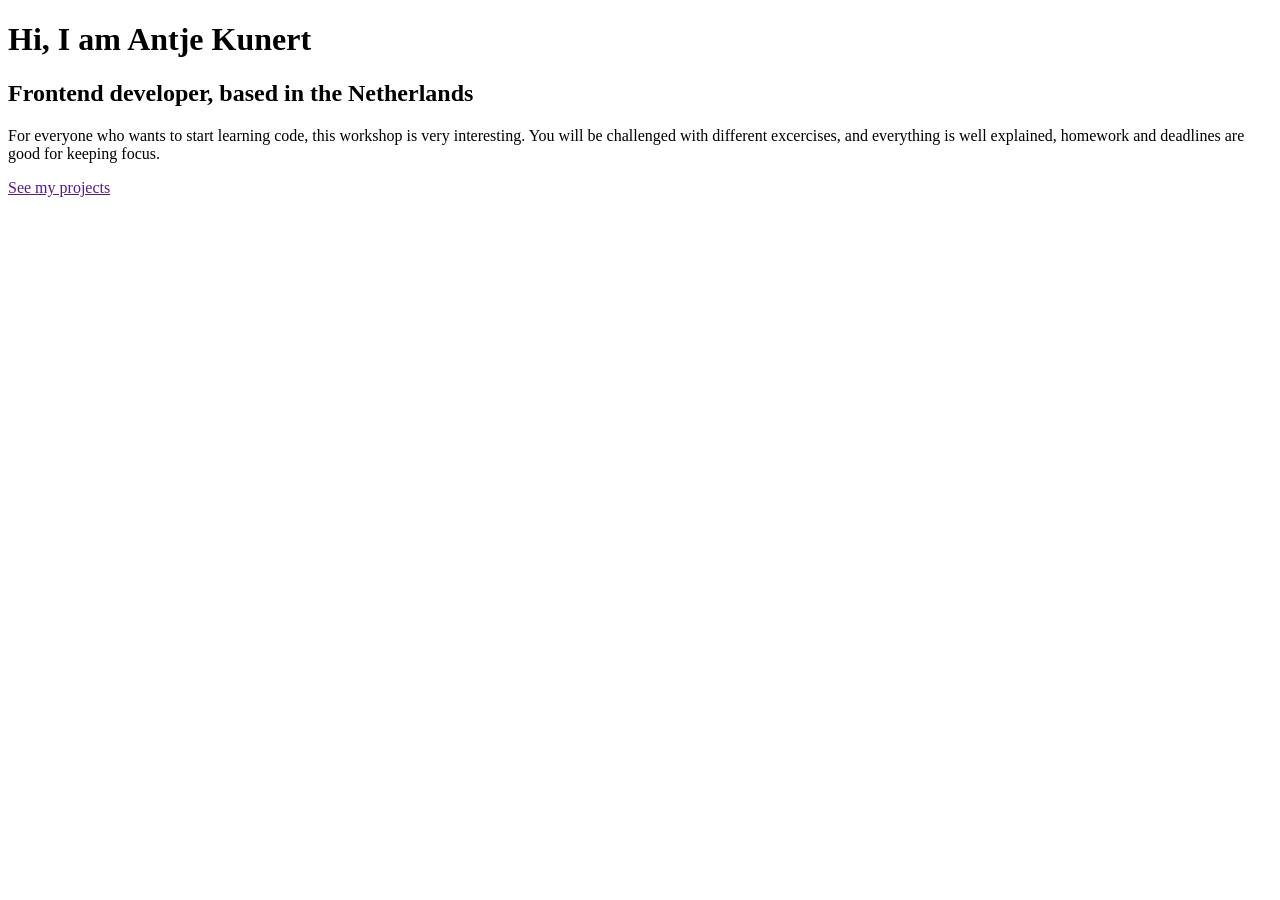
==== about.html @ 3133be0c "Build the about page" ====
<!DOCTYPE html>
<html lang="en">

<head>
    <meta charset="UTF-8">
    <meta name="viewport" content="width=device-width, initial-scale=1.0">
    <title>Document</title>
</head>

<body>
    <div class="about-section-container">
        <div class="row">
            <div class="col-6">
                <div class="about-section-content">
                    <h1 class="" mb-4>Hi, I am Antje Kunert</h1>
                    <h2 class="" mb-4>Frontend developer, based in the Netherlands</h2>
                    <p class="mb-4">For everyone who wants to start learning code, this workshop is very interesting.
                        You will be challenged with different excercises, and everything is well explained,
                        homework and deadlines are good for keeping focus.</p>
                    <a href="" class="btn btn-branding">See my projects</a>
                </div>
            </div>
            <div class="col-6"></div>
            <img src="images/Antje.jpg" alt="" class="img-fluid" />
        </div>
    </div>
</body>

</html>
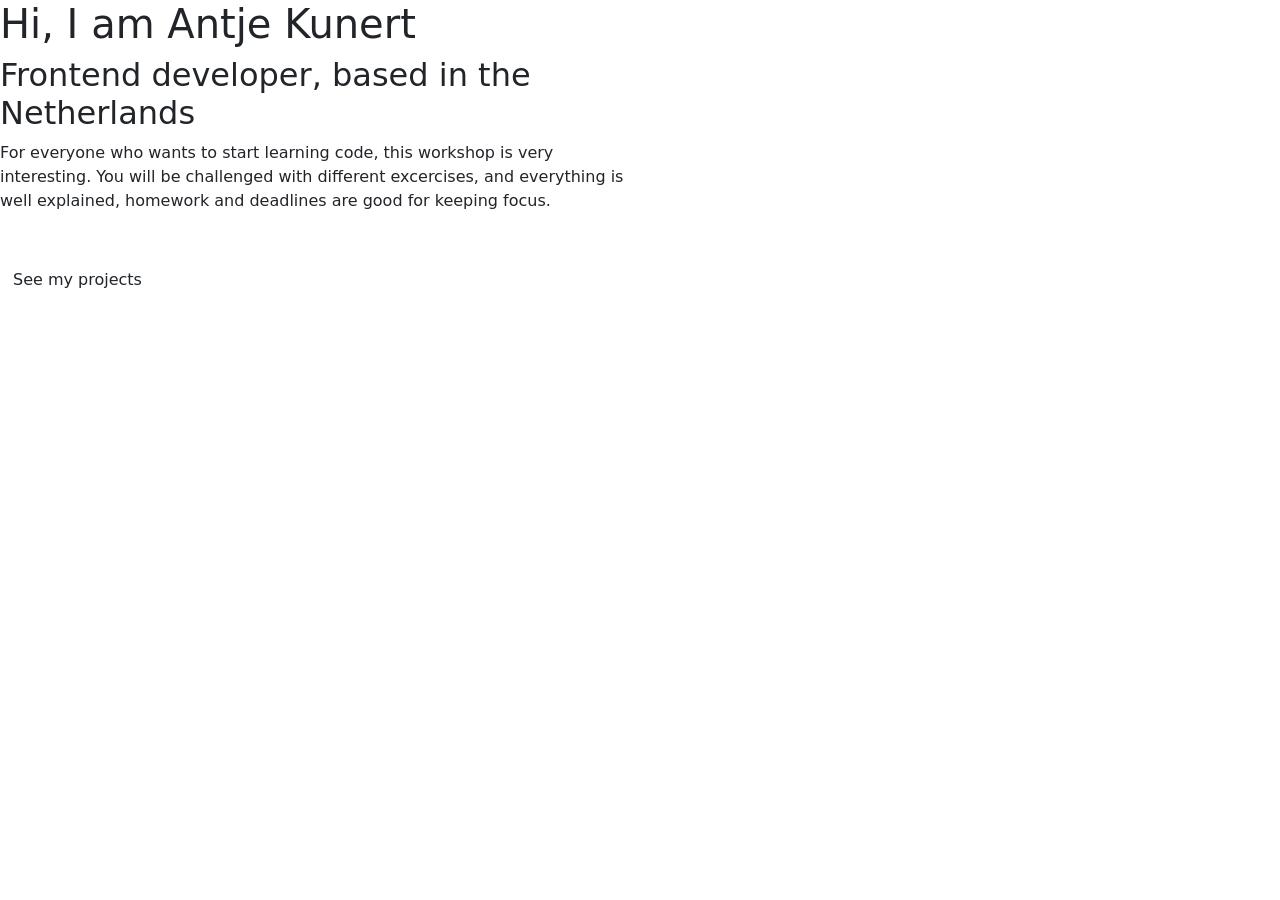
==== commit 8a3b059e: "Added styles" ====
--- a/about.html
+++ b/about.html
@@ -4,25 +4,37 @@
 <head>
     <meta charset="UTF-8">
     <meta name="viewport" content="width=device-width, initial-scale=1.0">
-    <title>Document</title>
+    <title>Antje's Portfolio</title>
+    <link href="https://cdn.jsdelivr.net/npm/bootstrap@5.0.0-beta2/dist/css/bootstrap.min.css" rel="stylesheet"
+        integrity="sha384-BmbxuPwQa2lc/FVzBcNJ7UAyJxM6wuqIj61tLrc4wSX0szH/Ev+nYRRuWlolflfl" crossorigin="anonymous" />
+    <link rel="preconnect" href="https://fonts.gstatic.com" />
+    <link
+        href="https://fonts.googleapis.com/css2?family=Playfair+Display:wght@700&family=Poppins:wght@500;700&display=swap"
+        rel="stylesheet" />
+    <link rel="stylesheet" href="css/styles.css" />
+    <script src="https://cdn.jsdelivr.net/npm/bootstrap@5.0.0-beta2/dist/js/bootstrap.bundle.min.js"
+        integrity="sha384-b5kHyXgcpbZJO/tY9Ul7kGkf1S0CWuKcCD38l8YkeH8z8QjE0GmW1gYU5S9FOnJ0"
+        crossorigin="anonymous"></script>
+    <script src="https://kit.fontawesome.com/ddc3ee268a.js" crossorigin="anonymous"></script>
 </head>
 
 <body>
     <div class="about-section-container">
         <div class="row">
-            <div class="col-6">
+            <div class="col-md-6">
                 <div class="about-section-content">
                     <h1 class="" mb-4>Hi, I am Antje Kunert</h1>
                     <h2 class="" mb-4>Frontend developer, based in the Netherlands</h2>
-                    <p class="mb-4">For everyone who wants to start learning code, this workshop is very interesting.
+                    <p class="mb-5">For everyone who wants to start learning code, this workshop is very interesting.
                         You will be challenged with different excercises, and everything is well explained,
                         homework and deadlines are good for keeping focus.</p>
                     <a href="" class="btn btn-branding">See my projects</a>
                 </div>
             </div>
-            <div class="col-6"></div>
+            <div class="col-lg-6"></div>
             <img src="images/Antje.jpg" alt="" class="img-fluid" />
         </div>
+    </div>
     </div>
 </body>
 
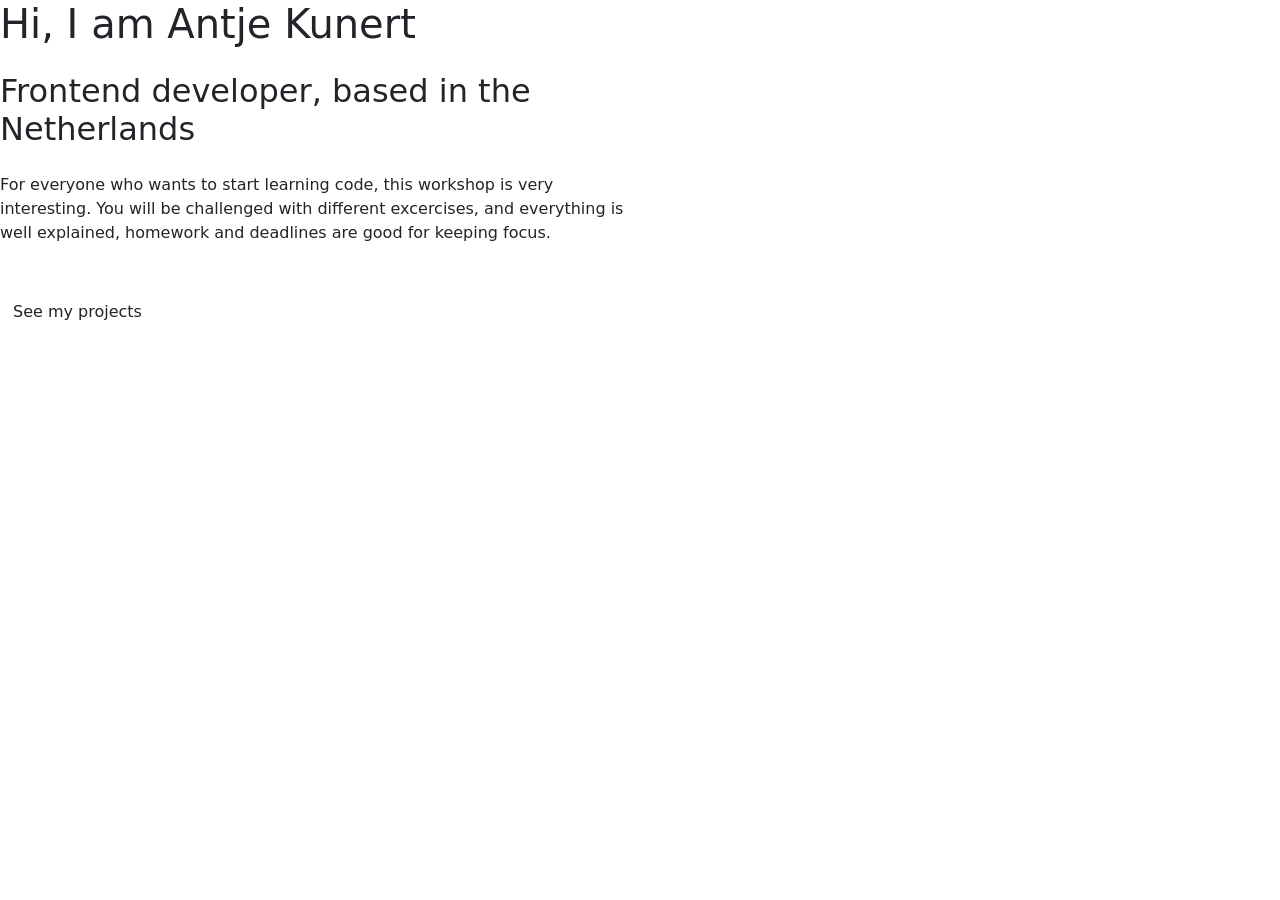
==== commit d7511e03: "Update picture" ====
--- a/about.html
+++ b/about.html
@@ -2,8 +2,9 @@
 <html lang="en">
 
 <head>
-    <meta charset="UTF-8">
-    <meta name="viewport" content="width=device-width, initial-scale=1.0">
+    <meta charset="UTF-8" />
+    <meta http-equiv="X-UA-Compatible" content="IE=edge" />
+    <meta name="viewport" content="width=device-width, initial-scale=1.0" />
     <title>Antje's Portfolio</title>
     <link href="https://cdn.jsdelivr.net/npm/bootstrap@5.0.0-beta2/dist/css/bootstrap.min.css" rel="stylesheet"
         integrity="sha384-BmbxuPwQa2lc/FVzBcNJ7UAyJxM6wuqIj61tLrc4wSX0szH/Ev+nYRRuWlolflfl" crossorigin="anonymous" />
@@ -21,20 +22,20 @@
 <body>
     <div class="about-section-container">
         <div class="row">
-            <div class="col-md-6">
+            <div class="col-lg-6">
                 <div class="about-section-content">
-                    <h1 class="" mb-4>Hi, I am Antje Kunert</h1>
-                    <h2 class="" mb-4>Frontend developer, based in the Netherlands</h2>
+                    <h1 class="mb-4">Hi, I am Antje Kunert</h1>
+                    <h2 class="mb-4">Frontend developer, based in the Netherlands</h2>
                     <p class="mb-5">For everyone who wants to start learning code, this workshop is very interesting.
                         You will be challenged with different excercises, and everything is well explained,
                         homework and deadlines are good for keeping focus.</p>
                     <a href="" class="btn btn-branding">See my projects</a>
                 </div>
             </div>
-            <div class="col-lg-6"></div>
-            <img src="images/Antje.jpg" alt="" class="img-fluid" />
+            <div class="col-lg-6">
+                <img src="images/Antje.png" alt="" class="img-fluid" />
+            </div>
         </div>
-    </div>
     </div>
 </body>
 
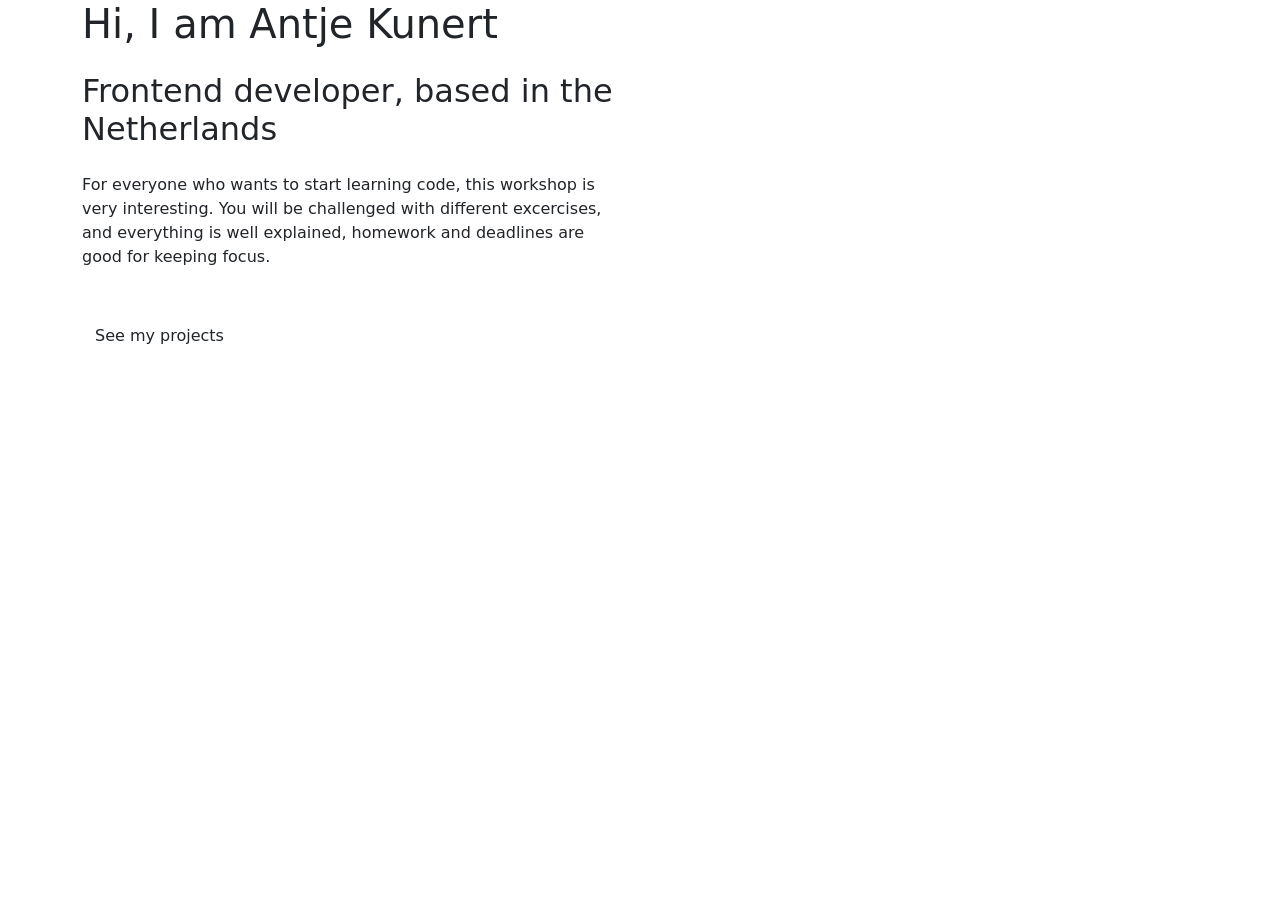
==== commit a834e1a0: "Updated about page" ====
--- a/about.html
+++ b/about.html
@@ -20,10 +20,10 @@
 </head>
 
 <body>
-    <div class="about-section-container">
+    <div class="content-container container">
         <div class="row">
             <div class="col-lg-6">
-                <div class="about-section-content">
+                <div class="content">
                     <h1 class="mb-4">Hi, I am Antje Kunert</h1>
                     <h2 class="mb-4">Frontend developer, based in the Netherlands</h2>
                     <p class="mb-5">For everyone who wants to start learning code, this workshop is very interesting.
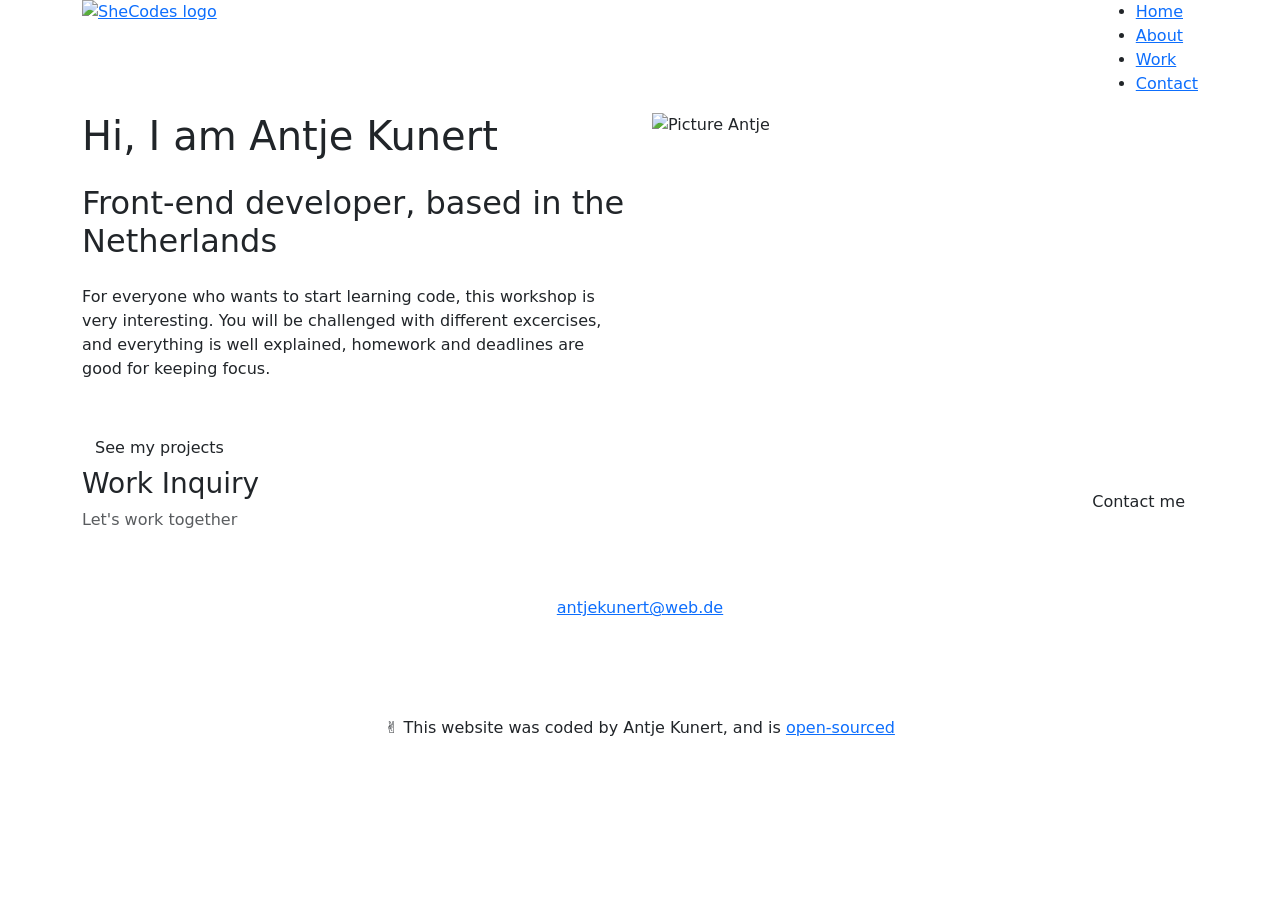
==== commit dca74457: "Fixed some links and made project more SEO friendly" ====
--- a/about.html
+++ b/about.html
@@ -5,7 +5,8 @@
     <meta charset="UTF-8" />
     <meta http-equiv="X-UA-Compatible" content="IE=edge" />
     <meta name="viewport" content="width=device-width, initial-scale=1.0" />
-    <title>Antje's Portfolio</title>
+    <meta name="description" content="Antje is a front-end engineer based in the Netherlands.">
+    <title>Front-end developer - Antje Kunert</title>
     <link href="https://cdn.jsdelivr.net/npm/bootstrap@5.0.0-beta2/dist/css/bootstrap.min.css" rel="stylesheet"
         integrity="sha384-BmbxuPwQa2lc/FVzBcNJ7UAyJxM6wuqIj61tLrc4wSX0szH/Ev+nYRRuWlolflfl" crossorigin="anonymous" />
     <link rel="preconnect" href="https://fonts.gstatic.com" />
@@ -20,22 +21,79 @@
 </head>
 
 <body>
+    <div class="container">
+        <nav class="d-flex justify-content-between">
+            <a href="/">
+                <img src="images/logo.png" class="logo d-none d-md-block" alt="SheCodes logo">
+                <img src="images/logo-small.jpg" class="logo d-block d-md-none" alt="SheCodes logo">
+            </a>
+            <ul>
+                <li class="active">
+                    <a href="index.html" title="Homepage"> Home</a>
+                </li>
+                <li>
+                    <a href="about.html" title="About Antje"> About</a>
+                </li>
+                <li>
+                    <a href="work.html" title="Antje's work"> Work</a>
+                </li>
+                <li>
+                    <a href="contact.html" title="Contact Antje"> Contact</a>
+                </li>
+            </ul>
+        </nav>
+    </div>
     <div class="content-container container">
         <div class="row">
             <div class="col-lg-6">
                 <div class="content">
                     <h1 class="mb-4">Hi, I am Antje Kunert</h1>
-                    <h2 class="mb-4">Frontend developer, based in the Netherlands</h2>
+                    <h2 class="mb-4">Front-end developer, based in the Netherlands</h2>
                     <p class="mb-5">For everyone who wants to start learning code, this workshop is very interesting.
                         You will be challenged with different excercises, and everything is well explained,
                         homework and deadlines are good for keeping focus.</p>
-                    <a href="" class="btn btn-branding">See my projects</a>
+                    <a href="/work.html" class="btn btn-branding">See my projects</a>
                 </div>
             </div>
             <div class="col-lg-6">
-                <img src="images/Antje.png" alt="" class="img-fluid" />
+                <img src="images/Antje.png" alt="Picture Antje" class="img-fluid">
             </div>
         </div>
+        <footer>
+            <div class="contact-box justify-content-between mb-5 d-none d-md-flex">
+                <div>
+                    <h3>Work Inquiry</h3>
+                    <p class="text-muted">Let's work together</p>
+                </div>
+                <div>
+                    <a href="/contact.html" class="btn btn-branding mt-3" title="Contact Antje">
+                        Contact me
+                    </a>
+                </div>
+            </div>
+            <div class="d-flex justify-content-center mb-5">
+                <a href="mailto:antjekunert@web.de" class="email-link" title="Email Antje">
+                    antjekunert@web.de
+                </a>
+            </div>
+            <div class="social-links d-flex justify-content-center">
+                <a href="https://github.com/antjekunert4-png" target="_blank" title="Github profile">
+                    <i class="fab fa-github" aria-hidden="true"></i>
+                </a>
+                <a href="https://www.instagram.com/ankubode" target="_blank" title="Instagram profile">
+                    <i class="fab fa-instagram" aria-hidden="true"></i>
+                </a>
+                <a href="https://nl.linkedin.com/in/antje-kunert-6ab0b5255" target="_blank" title="Linkedin profile">
+                    <i class="fab fa-linkedin" aria-hidden="true"></i>
+                </a>
+            </div>
+            <p class="text-center mt-5">
+                ✌️ This website was coded by Antje Kunert, and is
+                <a href="https://github.com/antjekunert4-png/Final_project_Responsive" target="_blank">
+                    open-sourced
+                </a>
+            </p>
+        </footer>
     </div>
 </body>
 
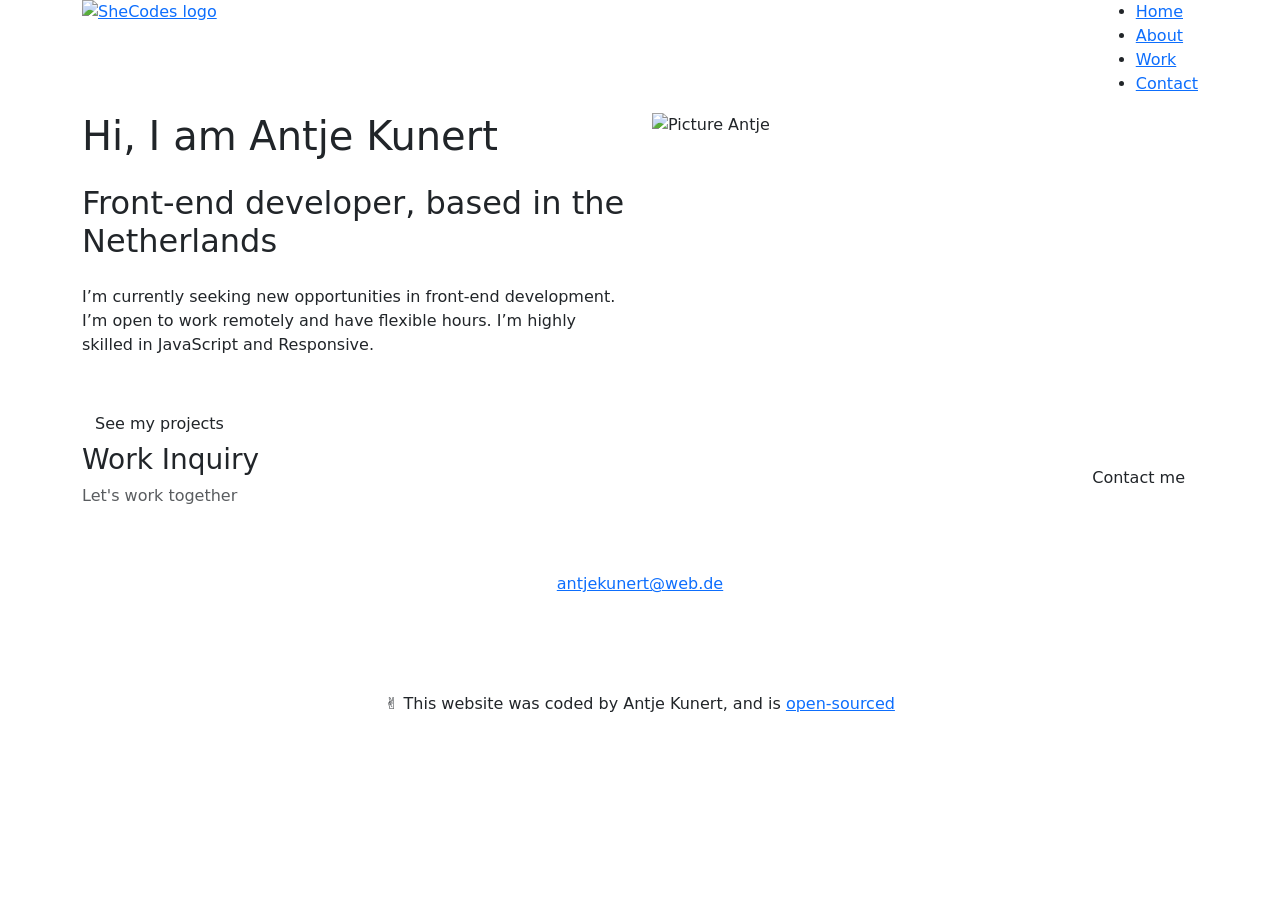
==== commit afb0da7e: "Added description to projects and fixed some links" ====
--- a/about.html
+++ b/about.html
@@ -49,10 +49,10 @@
                 <div class="content">
                     <h1 class="mb-4">Hi, I am Antje Kunert</h1>
                     <h2 class="mb-4">Front-end developer, based in the Netherlands</h2>
-                    <p class="mb-5">For everyone who wants to start learning code, this workshop is very interesting.
-                        You will be challenged with different excercises, and everything is well explained,
-                        homework and deadlines are good for keeping focus.</p>
-                    <a href="/work.html" class="btn btn-branding">See my projects</a>
+                    <p class="mb-5">I’m currently seeking new opportunities in front-end development.
+                        I’m open to work remotely and have flexible hours. I’m highly
+                        skilled in JavaScript and Responsive.</p>
+                    <a href="work.html" class="btn btn-branding">See my projects</a>
                 </div>
             </div>
             <div class="col-lg-6">
@@ -66,7 +66,7 @@
                     <p class="text-muted">Let's work together</p>
                 </div>
                 <div>
-                    <a href="/contact.html" class="btn btn-branding mt-3" title="Contact Antje">
+                    <a href="contact.html" class="btn btn-branding mt-3" title="Contact Antje">
                         Contact me
                     </a>
                 </div>
